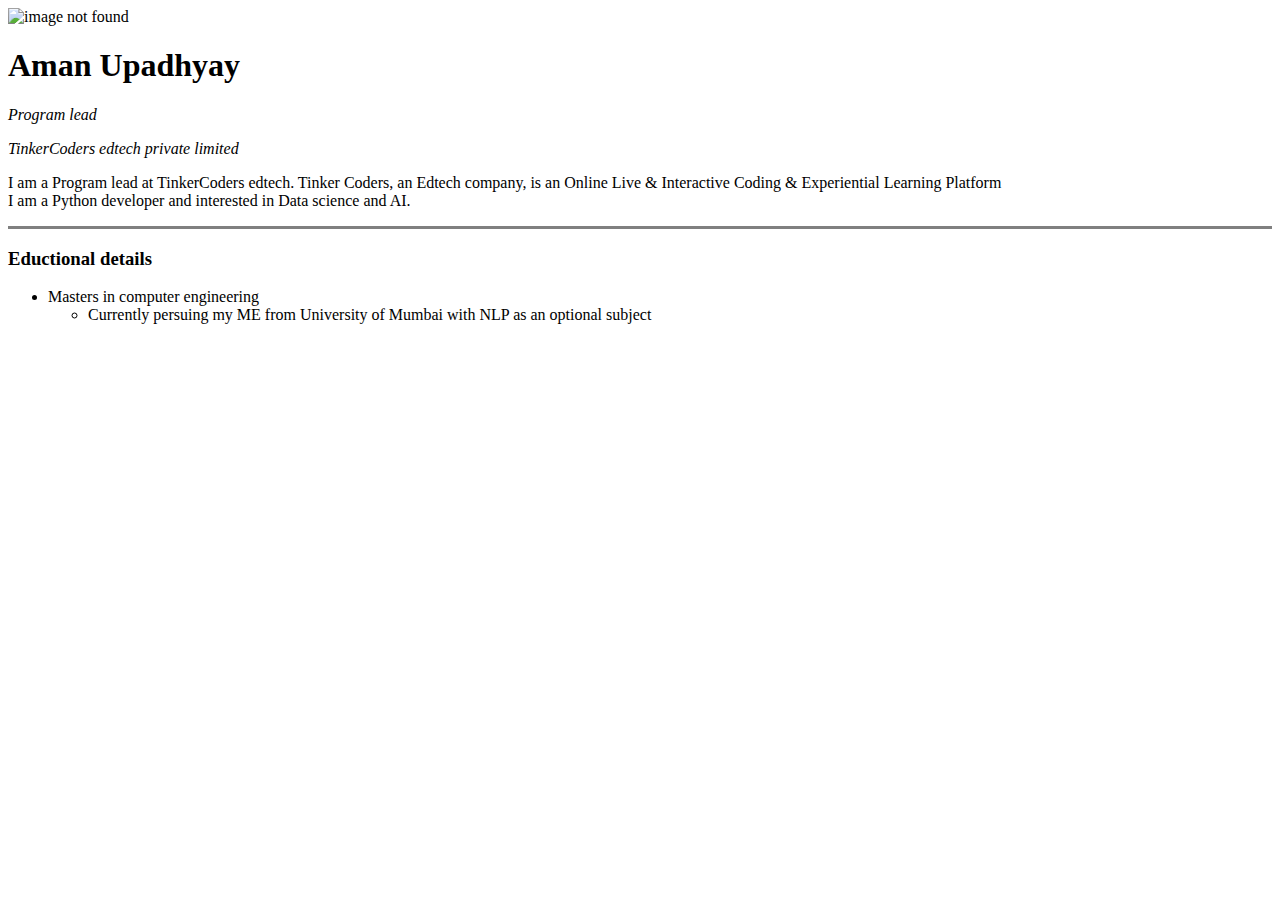
==== index.html @ 709c6a2e "Initial commit" ====
<!DOCTYPE html>
<html lang="en" dir="ltr">

<head>
  <meta charset="utf-8">
  <title>Personal webpage-Aman</title>
</head>

<body>
  <img src="https://scontent-del1-1.xx.fbcdn.net/v/t1.6435-9/35924048_1319903944778626_8083111846728433664_n.jpg?_nc_cat=111&ccb=1-3&_nc_sid=09cbfe&_nc_ohc=KuqYdfNpxmEAX97RT_c&_nc_ht=scontent-del1-1.xx&oh=9b43baf1352351e81afe79eb52df6f29&oe=60BE0040" alt="image not found", width="150" height="150">
  <h1>Aman Upadhyay</h1>
  <p><em>Program lead</em></p>
  <p><em>TinkerCoders edtech private limited</em></p>
  <p>I am a Program lead at TinkerCoders edtech. Tinker Coders, an Edtech company, is an Online Live & Interactive Coding & Experiential Learning Platform
  <br>I am a Python developer and interested in Data science and AI. </p>

  <hr size="3", noshade=0>

  <h3>Eductional details</h3>
  <ul>
    <li>Masters in computer engineering</li>
    <ul>
      <li>Currently persuing my ME from University of Mumbai with NLP as an optional subject</li>
    </ul>
  </ul>
</body>

</html>
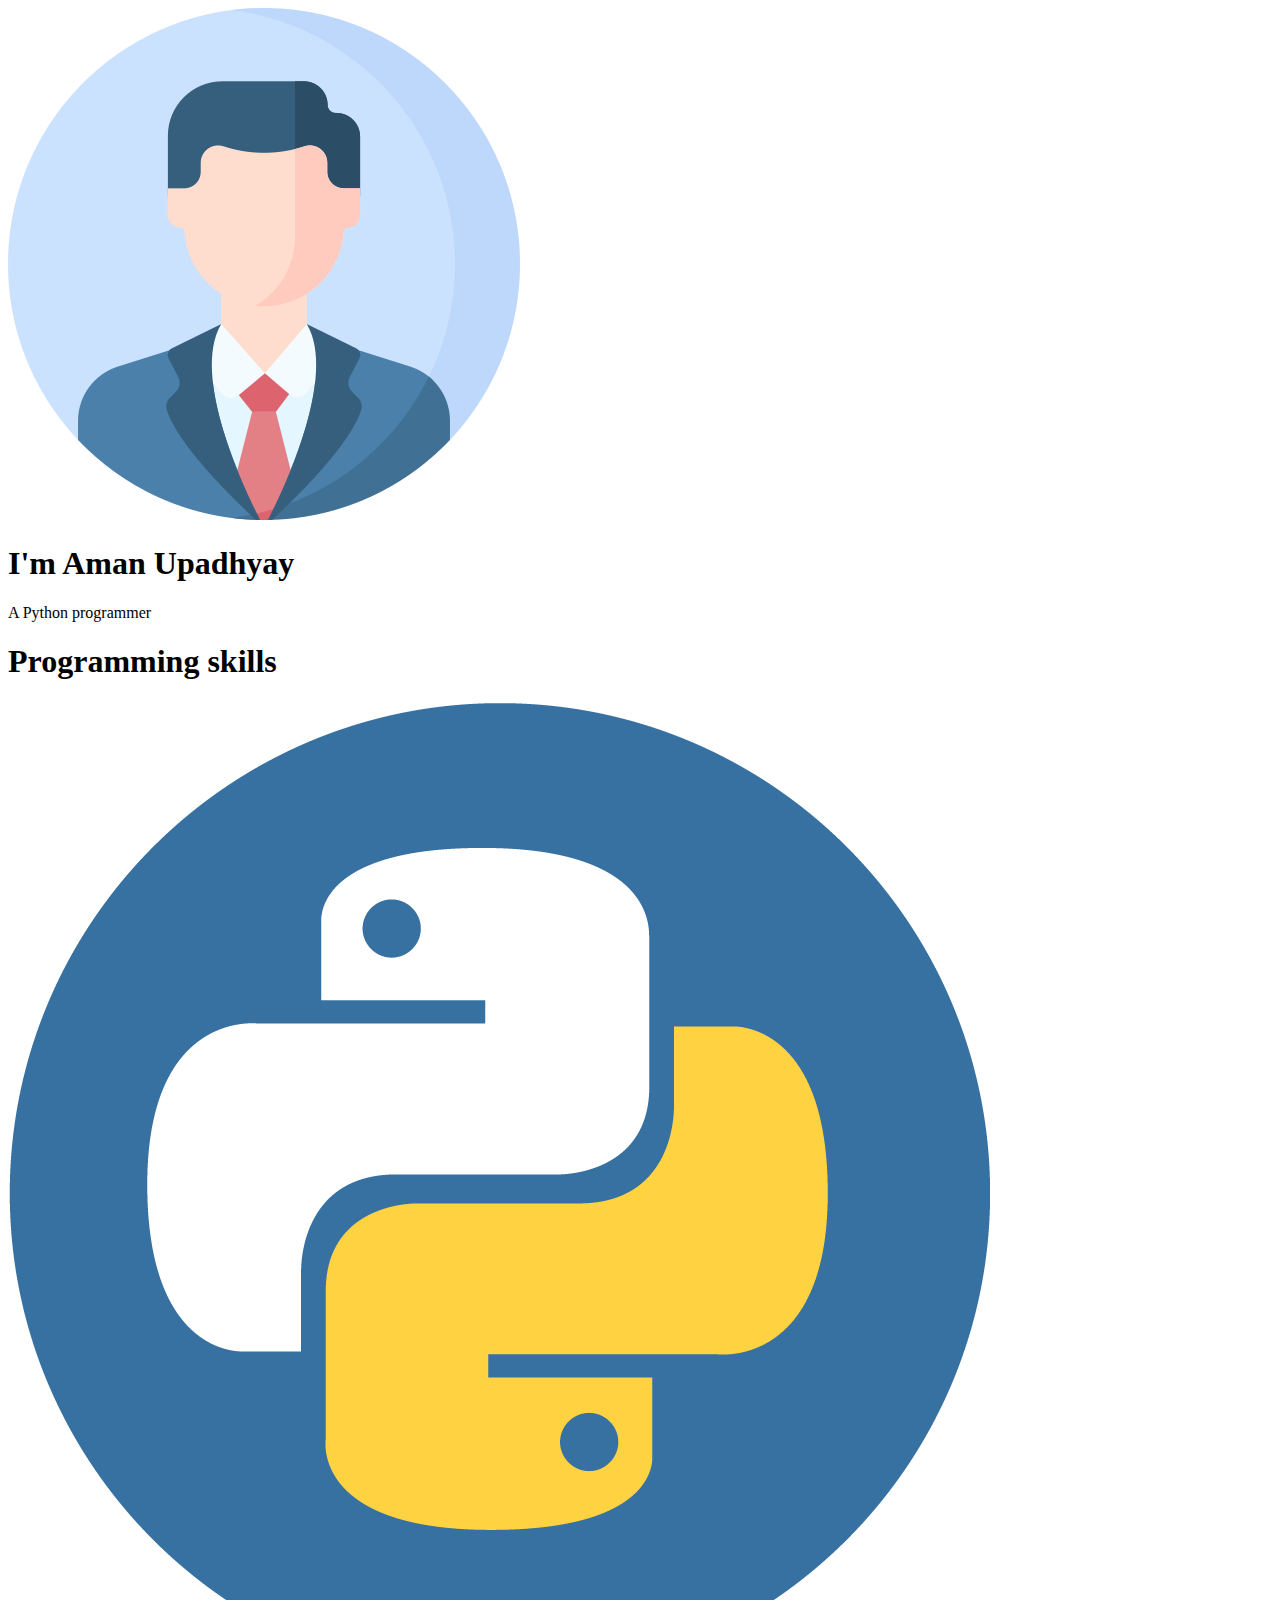
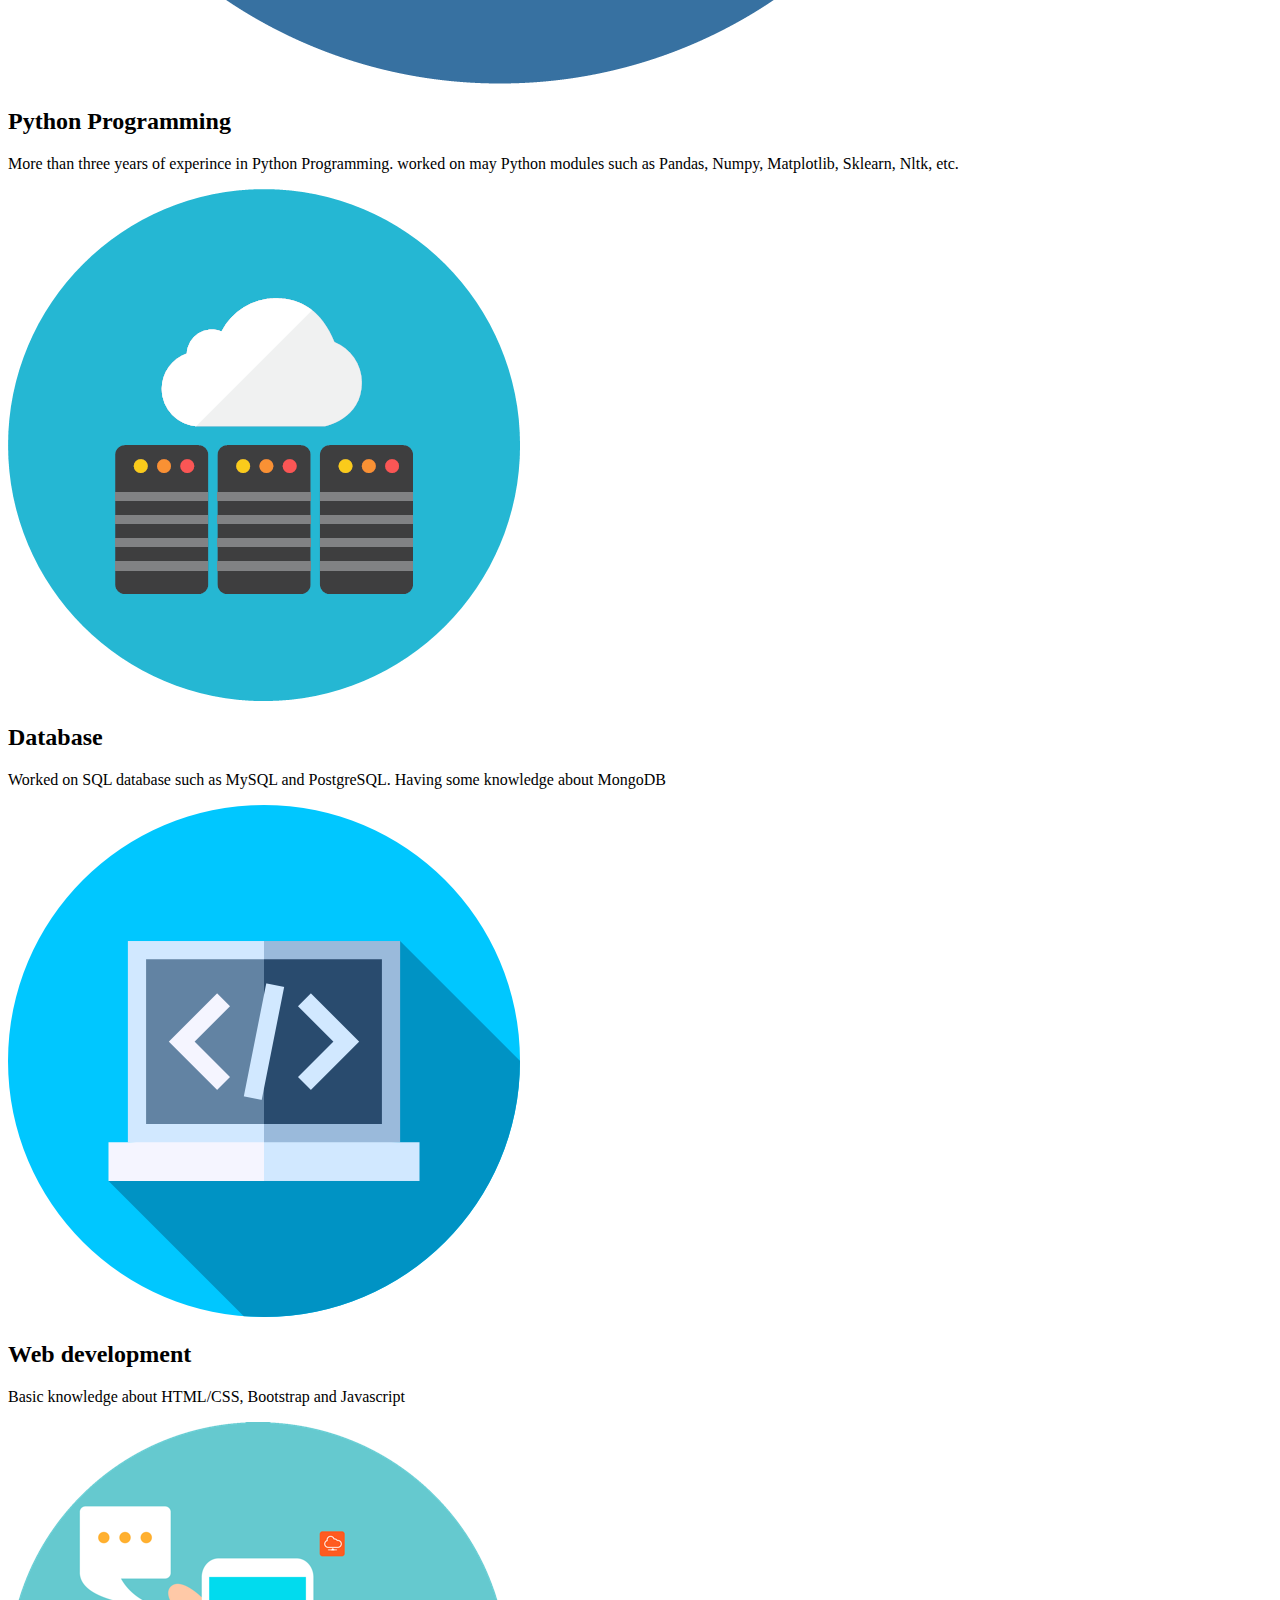
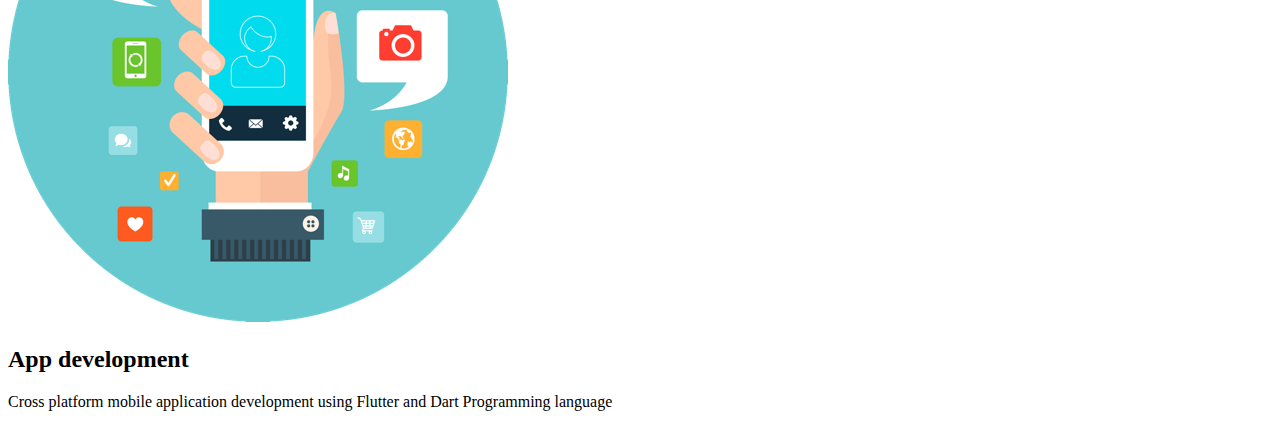
==== commit 13ed91ab: "skills added" ====
--- a/index.html
+++ b/index.html
@@ -3,26 +3,66 @@
 
 <head>
   <meta charset="utf-8">
-  <title>Personal webpage-Aman</title>
+  <title>Aman Upadhyay</title>
+  <link rel="stylesheet" href="css/master.css">
+  <link rel="icon" href="favicon.ico">
+  <link rel="preconnect" href="https://fonts.gstatic.com">
+  <link href="https://fonts.googleapis.com/css2?family=Merriweather:wght@300&family=Montserrat:wght@300&family=Sacramento&display=swap" rel="stylesheet">
 </head>
 
 <body>
-  <img src="https://scontent-del1-1.xx.fbcdn.net/v/t1.6435-9/35924048_1319903944778626_8083111846728433664_n.jpg?_nc_cat=111&ccb=1-3&_nc_sid=09cbfe&_nc_ohc=KuqYdfNpxmEAX97RT_c&_nc_ht=scontent-del1-1.xx&oh=9b43baf1352351e81afe79eb52df6f29&oe=60BE0040" alt="image not found", width="150" height="150">
-  <h1>Aman Upadhyay</h1>
-  <p><em>Program lead</em></p>
-  <p><em>TinkerCoders edtech private limited</em></p>
-  <p>I am a Program lead at TinkerCoders edtech. Tinker Coders, an Edtech company, is an Online Live & Interactive Coding & Experiential Learning Platform
-  <br>I am a Python developer and interested in Data science and AI. </p>
 
-  <hr size="3", noshade=0>
+  <div class="top-container">
 
-  <h3>Eductional details</h3>
-  <ul>
-    <li>Masters in computer engineering</li>
-    <ul>
-      <li>Currently persuing my ME from University of Mumbai with NLP as an optional subject</li>
-    </ul>
-  </ul>
+    <div class="intro">
+      <img src="profile.png" alt="avatar-image" id="avatar">
+      <h1>I'm Aman Upadhyay</h1>
+      <p>A Python <span>pro</span>grammer</p>
+    </div>
+
+  </div>
+
+  <div class="skills-container">
+
+    <h1 class="skills-heading">Programming skills</h1>
+
+    <div class="skills-row">
+      <img src="python_icon.png" alt="Python_icon" class="python-icon">
+      <h2>Python Programming</h2>
+      <p class="skills-para">More than three years of experince in Python Programming. worked on may Python modules such as Pandas, Numpy, Matplotlib, Sklearn, Nltk, etc.</p>
+    </div>
+
+    <div class="skills-row">
+      <img src="database-icon.png" alt="database_icon" class="database-icon">
+      <h2>Database</h2>
+      <p class="skills-para">Worked on SQL database such as MySQL and PostgreSQL. Having some knowledge about MongoDB </p>
+    </div>
+
+    <div class="skills-row">
+      <img src="web-icon.png" alt="web_icon" class="web-icon">
+      <h2>Web development</h2>
+      <p class="skills-para">Basic knowledge about HTML/CSS, Bootstrap and Javascript </p>
+
+    </div>
+
+    <div class="skills-row">
+      <img src="app-icon.png" alt="app_icon" class="app-icon">
+      <h2>App development</h2>
+      <p class="skills-para">Cross platform mobile application development using Flutter and Dart Programming language</p>
+
+    </div>
+
+
+  </div>
+
+  <div class="projects-container">
+
+  </div>
+
+  <div class="contact-container">
+
+  </div>
+
 </body>
 
 </html>
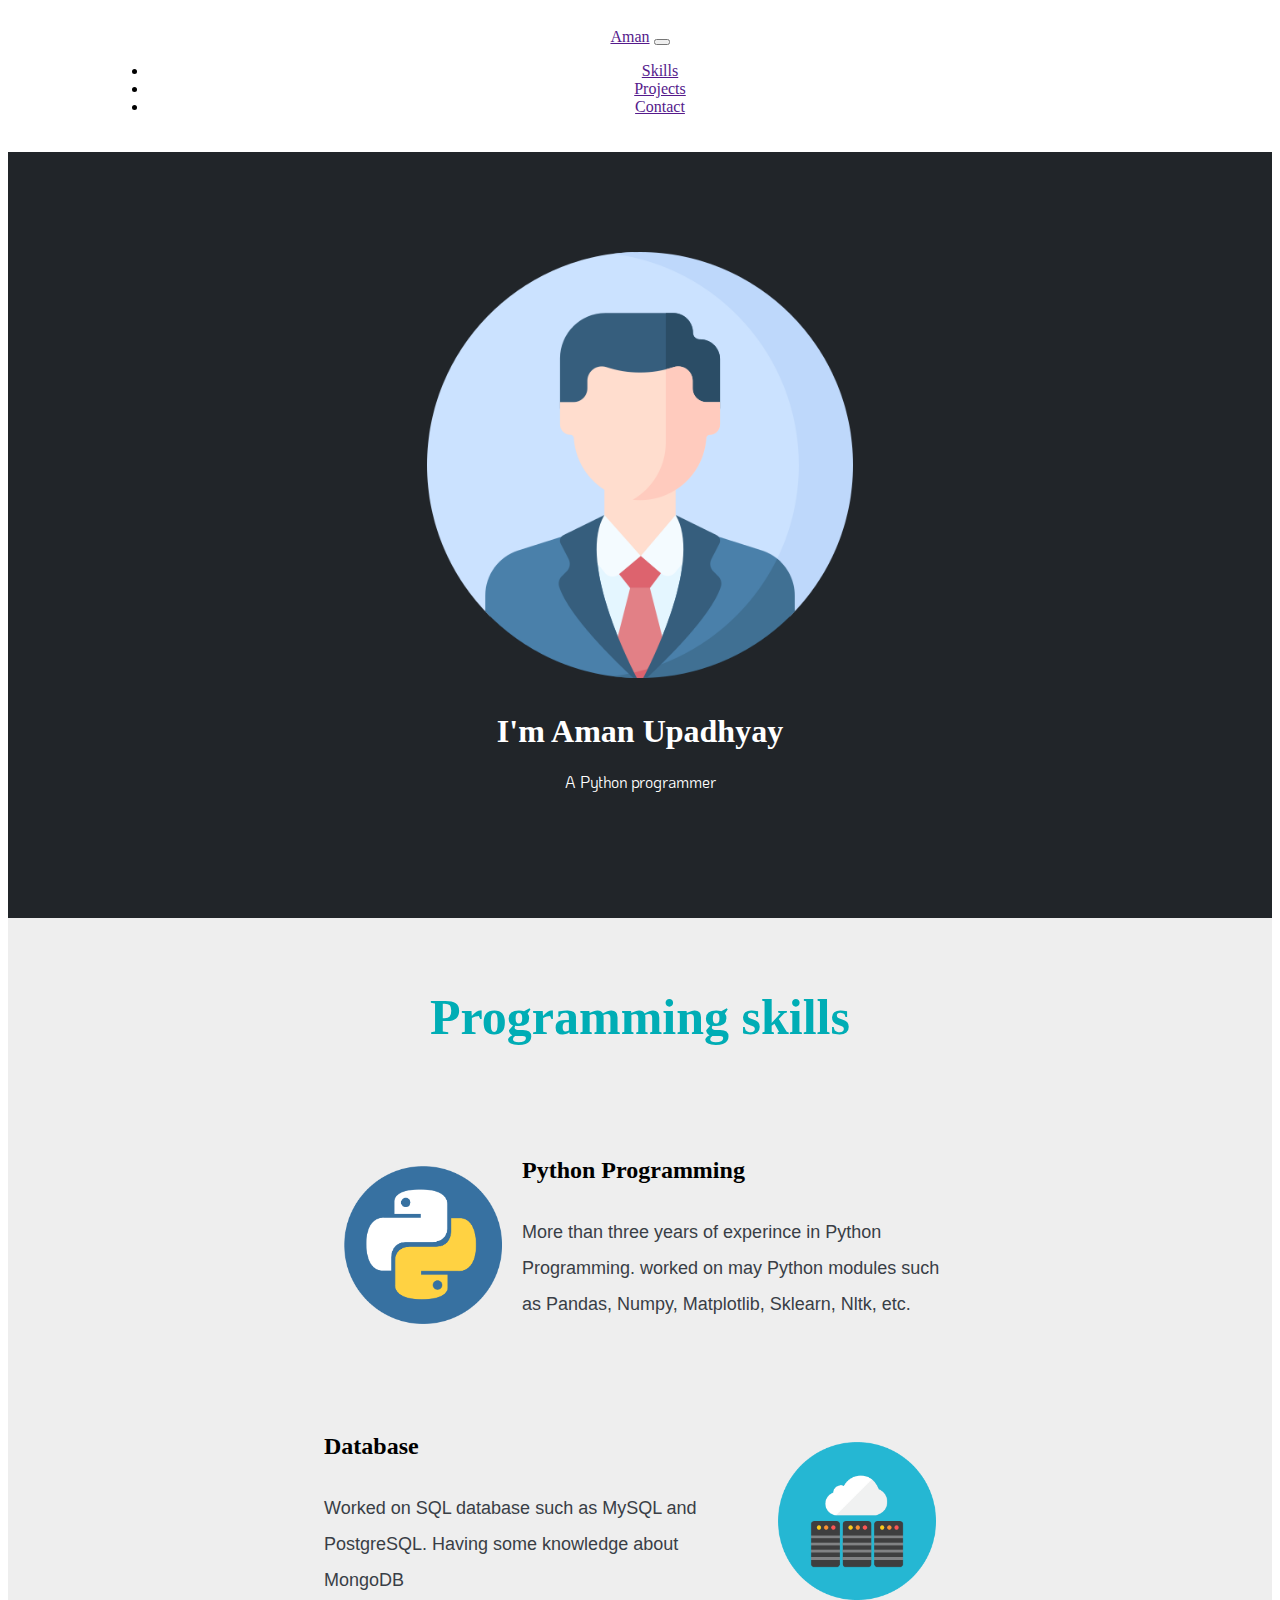
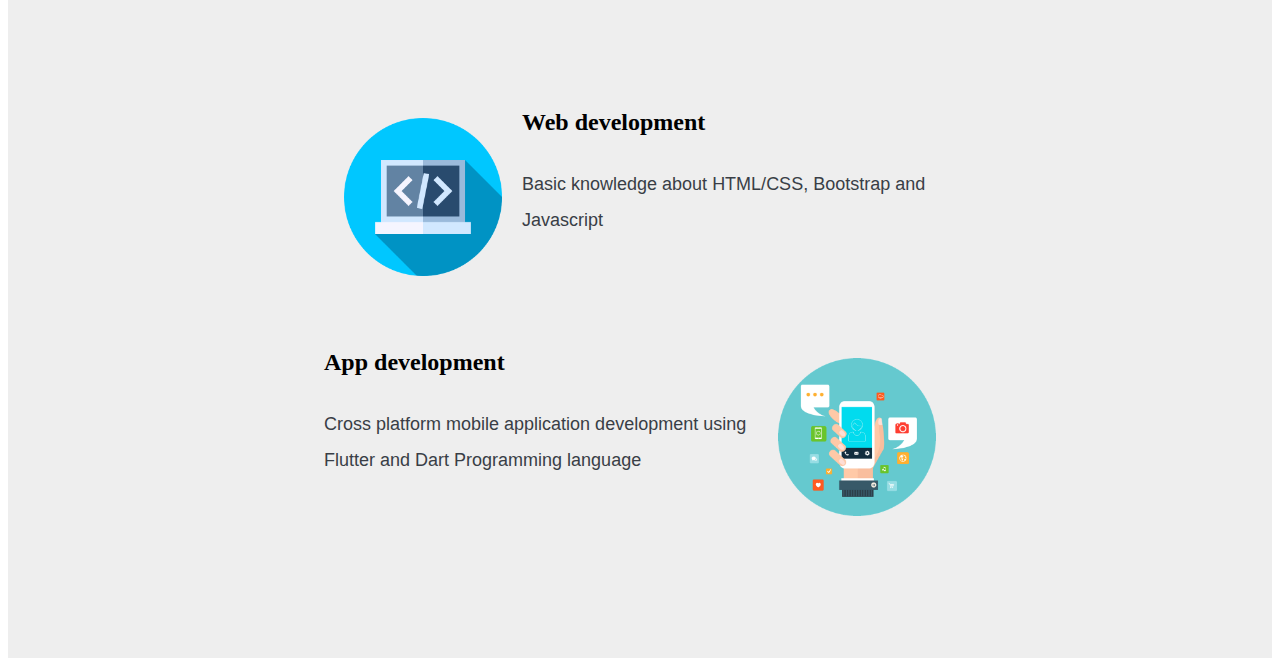
==== commit 4b0f73c8: "bootstrap added" ====
--- a/index.html
+++ b/index.html
@@ -1,68 +1,105 @@
-<!DOCTYPE html>
-<html lang="en" dir="ltr">
+<!doctype html>
+<html lang="en">
 
 <head>
+  <!-- Required meta tags -->
   <meta charset="utf-8">
+  <meta name="viewport" content="width=device-width, initial-scale=1">
+
+  <!-- Bootstrap CSS -->
+  <link href="https://cdn.jsdelivr.net/npm/bootstrap@5.0.1/dist/css/bootstrap.min.css" rel="stylesheet" integrity="sha384-+0n0xVW2eSR5OomGNYDnhzAbDsOXxcvSN1TPprVMTNDbiYZCxYbOOl7+AMvyTG2x" crossorigin="anonymous">
+  <link rel="stylesheet" href="css/styles.css">
+  <link rel="preconnect" href="https://fonts.gstatic.com">
+  <link rel="preconnect" href="https://fonts.gstatic.com">
+  <link href="https://fonts.googleapis.com/css2?family=KoHo&family=Permanent+Marker&display=swap" rel="stylesheet">
+
   <title>Aman Upadhyay</title>
-  <link rel="stylesheet" href="css/master.css">
-  <link rel="icon" href="favicon.ico">
-  <link rel="preconnect" href="https://fonts.gstatic.com">
-  <link href="https://fonts.googleapis.com/css2?family=Merriweather:wght@300&family=Montserrat:wght@300&family=Sacramento&display=swap" rel="stylesheet">
 </head>
+
 
 <body>
 
-  <div class="top-container">
 
-    <div class="intro">
-      <img src="profile.png" alt="avatar-image" id="avatar">
-      <h1>I'm Aman Upadhyay</h1>
-      <p>A Python <span>pro</span>grammer</p>
+  <nav class="navbar navbar-expand-lg bg-dark navbar-dark ">
+
+    <a class="navbar-brand" href="">Aman</a>
+
+    <button class="navbar-toggler" type="button" data-bs-toggle="collapse" data-bs-target="#navbarTogglerDemo01" aria-controls="navbarTogglerDemo01" aria-expanded="false" aria-label="Toggle navigation">
+      <span class="navbar-toggler-icon"></span>
+    </button>
+
+
+    <div class="collapse navbar-collapse" id="navbarTogglerDemo01">
+
+      <ul class="navbar-nav ml-auto">
+        <li class="nav-item">
+          <a class="nav-link" href="">Skills</a>
+        </li>
+
+        <li class="nav-item">
+          <a class="nav-link" href="">Projects</a>
+        </li>
+
+        <li class="nav-item">
+          <a class="nav-link" href="">Contact</a>
+        </li>
+
+      </ul>
     </div>
+  </nav>
+
+  <section id="title-section">
+
+    <div class="row">
+
+      <div class="col-md-6">
+        <img src="profile.png" alt="avatar-image" id="avatar">
+      </div>
+
+      <div class="col-md-6" id="title-div">
+        <h1>I'm Aman Upadhyay</h1>
+        <p>A Python <span>pro</span>grammer</p>
+      </div>
+
+    </div>
+  </section>
+
+  <div class="skills-container">
+
+  <h1 class="skills-heading">Programming skills</h1>
+
+  <div class="skills-row">
+    <img src="python_icon.png" alt="Python_icon" class="python-icon">
+    <h2>Python Programming</h2>
+    <p class="skills-para">More than three years of experince in Python Programming. worked on may Python modules such as Pandas, Numpy, Matplotlib, Sklearn, Nltk, etc.</p>
+  </div>
+
+  <div class="skills-row">
+    <img src="database-icon.png" alt="database_icon" class="database-icon">
+    <h2>Database</h2>
+    <p class="skills-para">Worked on SQL database such as MySQL and PostgreSQL. Having some knowledge about MongoDB </p>
+  </div>
+
+  <div class="skills-row">
+    <img src="web-icon.png" alt="web_icon" class="web-icon">
+    <h2>Web development</h2>
+    <p class="skills-para">Basic knowledge about HTML/CSS, Bootstrap and Javascript </p>
 
   </div>
 
-  <div class="skills-container">
+  <div class="skills-row">
+    <img src="app-icon.png" alt="app_icon" class="app-icon">
+    <h2>App development</h2>
+    <p class="skills-para">Cross platform mobile application development using Flutter and Dart Programming language</p>
 
-    <h1 class="skills-heading">Programming skills</h1>
-
-    <div class="skills-row">
-      <img src="python_icon.png" alt="Python_icon" class="python-icon">
-      <h2>Python Programming</h2>
-      <p class="skills-para">More than three years of experince in Python Programming. worked on may Python modules such as Pandas, Numpy, Matplotlib, Sklearn, Nltk, etc.</p>
-    </div>
-
-    <div class="skills-row">
-      <img src="database-icon.png" alt="database_icon" class="database-icon">
-      <h2>Database</h2>
-      <p class="skills-para">Worked on SQL database such as MySQL and PostgreSQL. Having some knowledge about MongoDB </p>
-    </div>
-
-    <div class="skills-row">
-      <img src="web-icon.png" alt="web_icon" class="web-icon">
-      <h2>Web development</h2>
-      <p class="skills-para">Basic knowledge about HTML/CSS, Bootstrap and Javascript </p>
-
-    </div>
-
-    <div class="skills-row">
-      <img src="app-icon.png" alt="app_icon" class="app-icon">
-      <h2>App development</h2>
-      <p class="skills-para">Cross platform mobile application development using Flutter and Dart Programming language</p>
-
-    </div>
+  </div>
 
 
   </div>
 
-  <div class="projects-container">
+  
 
-  </div>
-
-  <div class="contact-container">
-
-  </div>
-
+  <script src="https://cdn.jsdelivr.net/npm/bootstrap@5.0.1/dist/js/bootstrap.bundle.min.js" integrity="sha384-gtEjrD/SeCtmISkJkNUaaKMoLD0//ElJ19smozuHV6z3Iehds+3Ulb9Bn9Plx0x4" crossorigin="anonymous"></script>
 </body>
 
 </html>
--- a/css/styles.css
+++ b/css/styles.css
@@ -0,0 +1,88 @@
+#title-section {
+  background-color: #212529;
+  padding: 100px;
+}
+
+#avatar {
+  width: 40%;
+}
+
+#title-div {
+  padding: 10px;
+  margin: auto;
+}
+
+.navbar{
+  padding: 20px 100px 20px 100px ;
+}
+
+h1 {
+  color: #ffffff;
+  vertical-align: middle;
+  font-family: 'Permanent Marker', cursive;
+}
+
+p {
+  color: #ffffff;
+  font-family: 'KoHo', sans-serif;
+}
+
+body {
+  text-align: center;
+}
+
+
+.skills-container {
+  width: 100%;
+  height: auto;
+  padding-bottom: 80px;
+  background-color: #eeeeee;
+  text-align: center;
+}
+
+.skills-heading {
+  padding-top: 70px;
+  margin: 0 auto 10px auto;
+  color: #00adb5;
+  font-family: 'Merriweather', serif;
+  font-size: 50px;
+  text-align: center;
+}
+
+.skills-row {
+  width: 50%;
+  margin: 100px auto 100px auto;
+  text-align: left;
+  line-height: 2;
+}
+
+.python-icon {
+  width: 25%;
+  float: left;
+  margin: 20px;
+}
+
+.database-icon {
+  width: 25%;
+  float: right;
+  margin: 20px;
+}
+
+.web-icon {
+  width: 25%;
+  float: left;
+  margin: 20px;
+}
+
+.app-icon {
+  width: 25%;
+  float: right;
+  margin: 20px;
+}
+
+.skills-para {
+  font-size: 18px;
+  margin: 0;
+  font-family: 'Montserrat', sans-serif;
+  color: #393e46;
+}
